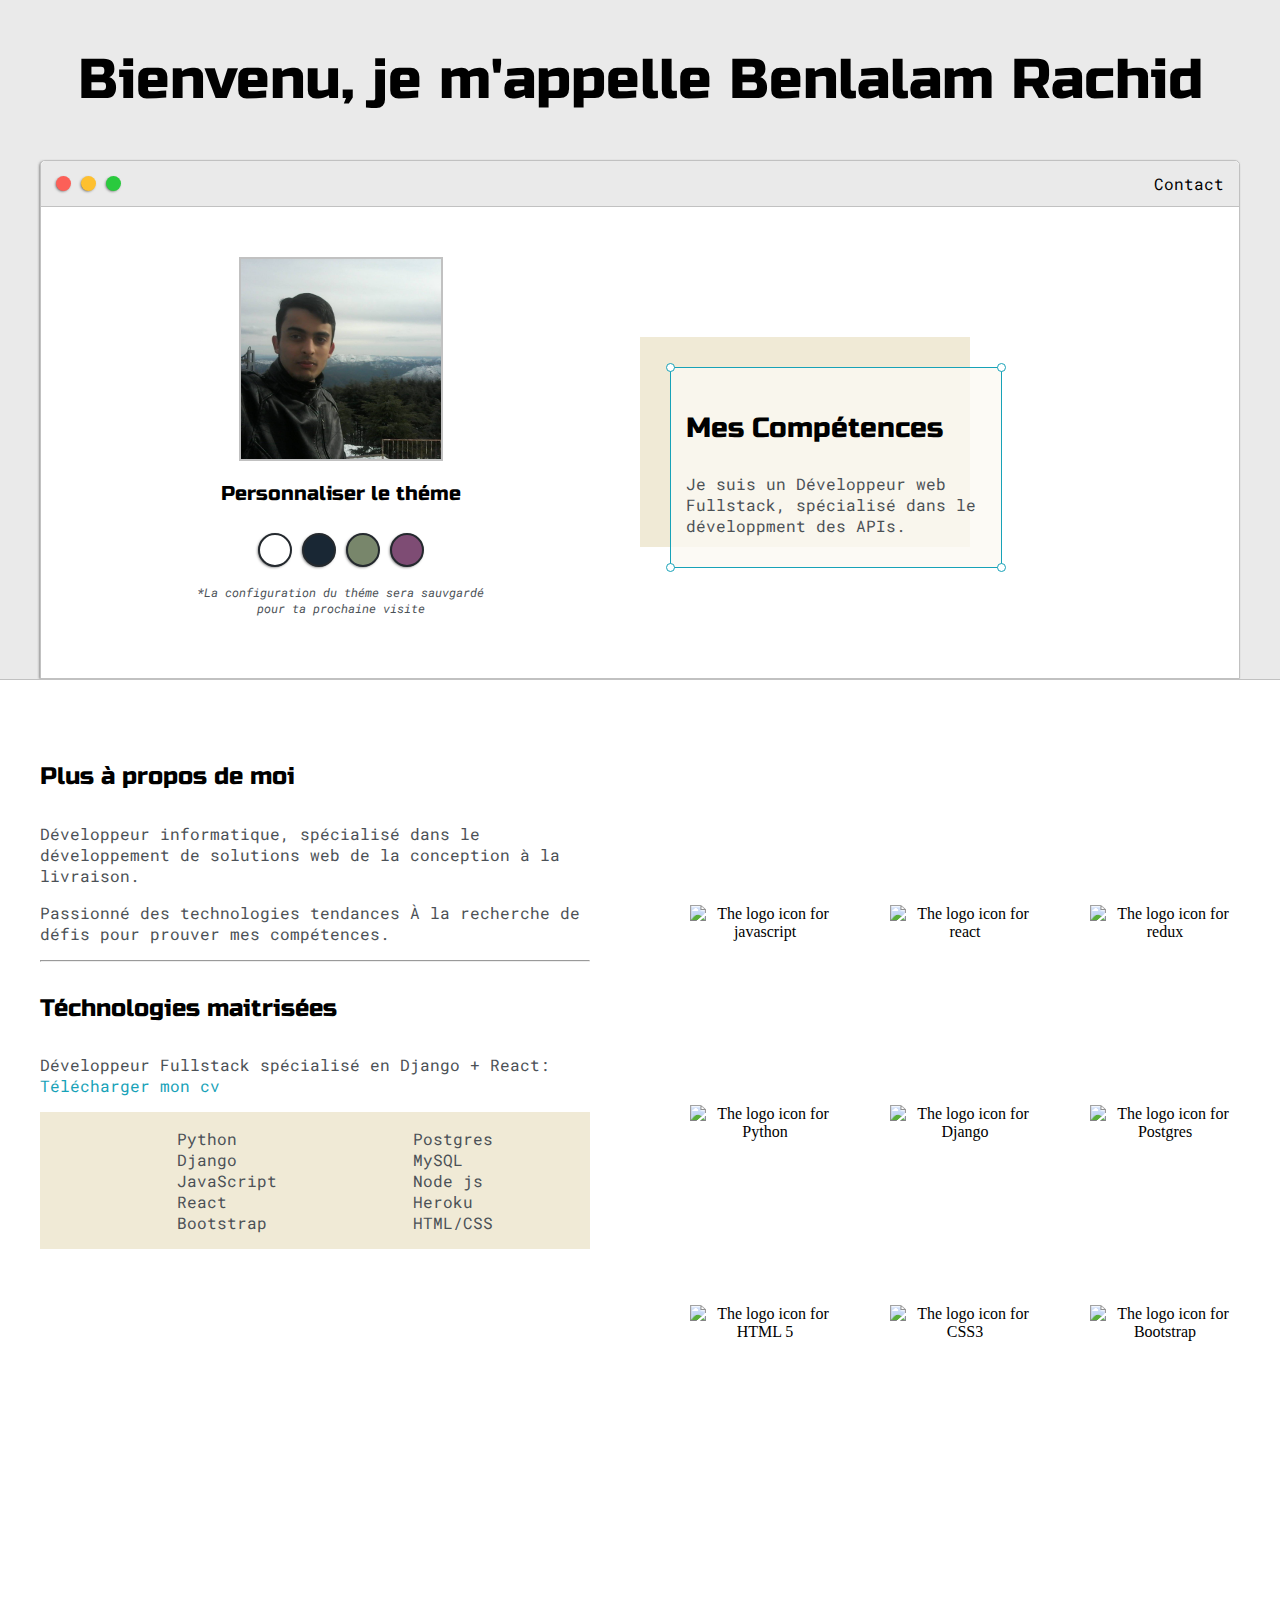
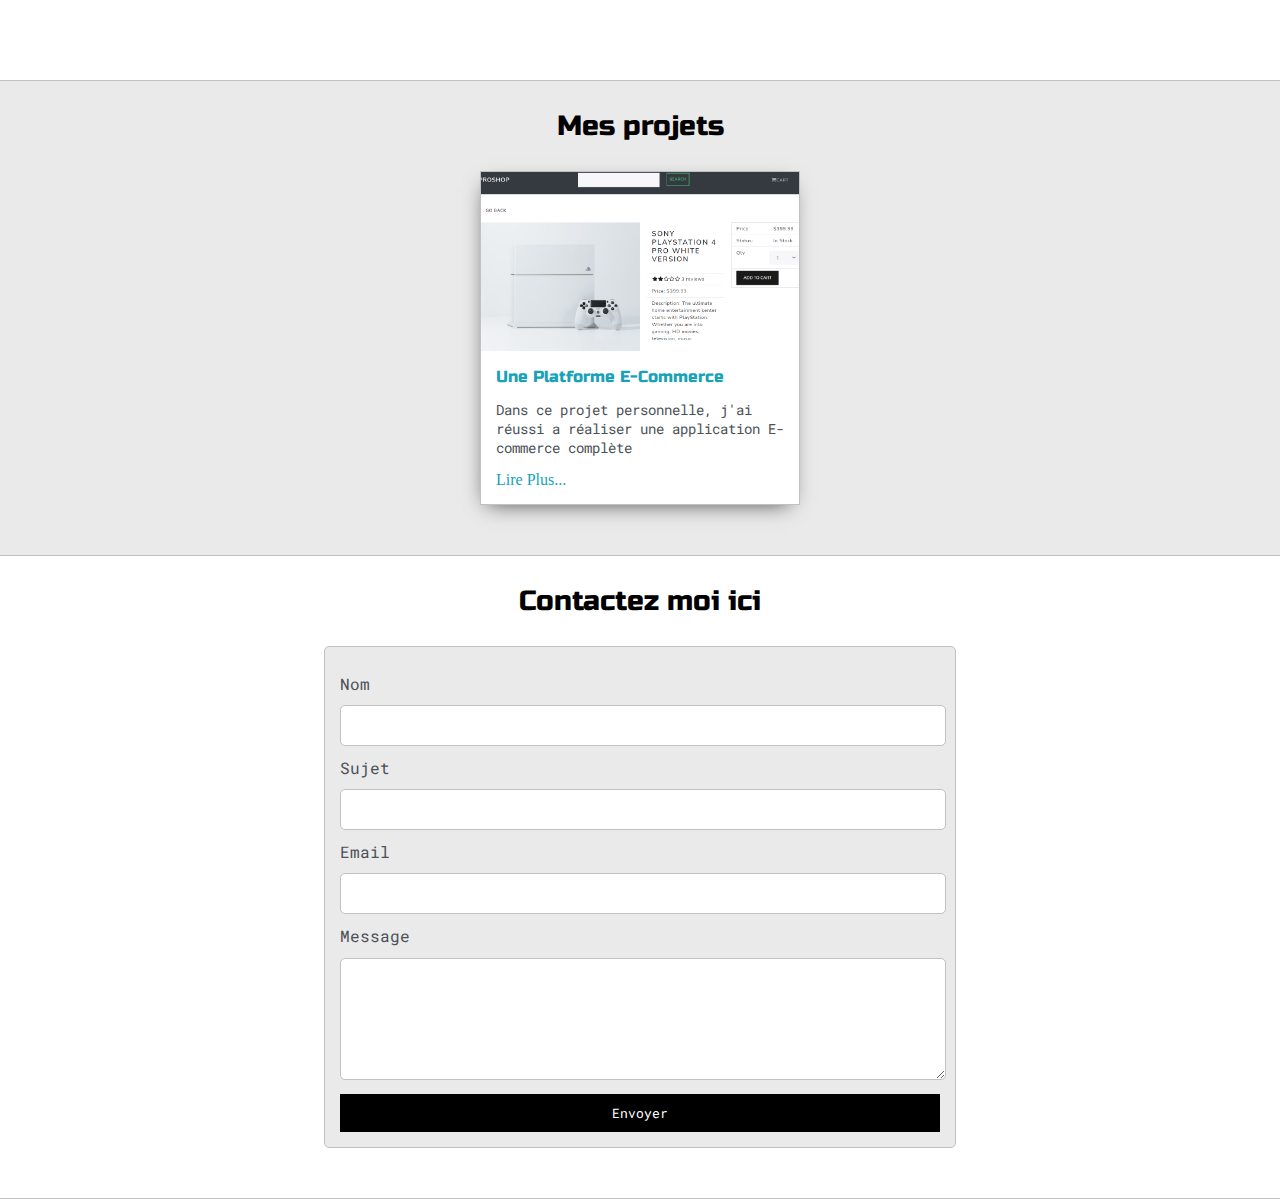
==== index.html @ d21e262c "first commit" ====
<!DOCTYPE html>
<html>
<head>
	<title>Benlalam Mohamed Rachid</title>


	<meta name="viewport" content="width=device-width, initial-scale=1, maximum-scale=1, minimum-scale=1" />

	<link href="https://fonts.googleapis.com/css2?family=Russo+One&display=swap" rel="stylesheet">

	<link href="https://fonts.googleapis.com/css2?family=Roboto+Mono:wght@500&family=Russo+One&display=swap" rel="stylesheet">

	<link rel="stylesheet" type="text/css" href="default.css">
	<link id="theme-style" rel="stylesheet" type="text/css" href="">
</head>
<body>

	<section class="s1">
		<div class="main-container">
			<div class="greeting-wrapper">
				<h1>Bienvenu, je m'appelle Benlalam Rachid</h1>
			</div>


			<div class="intro-wrapper">
				<div class="nav-wrapper">

					<!-- Link around dots-wrapper added after tutorial video -->
					<a href="index.html">
						<div class="dots-wrapper">
							<div id="dot-1" class="browser-dot"></div>
							<div id="dot-2" class="browser-dot"></div>
							<div id="dot-3" class="browser-dot"></div>
						</div>
					</a>
					

					<ul id="navigation">
						<li><a href="index.html#contact">Contact</a></li>

					</ul>
				</div>

				<div class="left-column">
					<img id="profile_pic" src="images/Rachid.jpg">
					<h5 style="text-align: center;line-height: 0;">Personnaliser le théme</h5>

					<div id="theme-options-wrapper">
						<div data-mode="light" id="light-mode" class="theme-dot"></div>
						<div data-mode="blue" id="blue-mode" class="theme-dot"></div>
						<div data-mode="green" id="green-mode" class="theme-dot"></div>
						<div data-mode="purple" id="purple-mode" class="theme-dot"></div>
					</div>

					<p id="settings-note">*La configuration du théme sera sauvgardé <br>pour ta prochaine visite</p>
				</div>

				<div class="right-column">

					<div id="preview-shadow">
						<div id="preview">
							<div id="corner-tl" class="corner"></div>
							<div id="corner-tr" class="corner"></div>
							<h3>Mes Compétences</h3>
							<p>Je suis un Développeur web Fullstack, spécialisé dans le développment des APIs.</p>
							<div id="corner-br" class="corner"></div>
							<div id="corner-bl" class="corner"></div>
						</div>
					</div>
				</div>
			</div>
		</div>
	</section>

	<section class="s2">
		<div class="main-container">

			<div class="about-wrapper">
				<div class="about-me">
					<h4>Plus à propos de moi</h4>

					<p>Développeur informatique, spécialisé dans le développement de solutions web de la conception à la livraison.</p>

					<p>Passionné des technologies tendances À la recherche de défis pour prouver mes compétences.</p>


					<hr>

					<h4>Téchnologies maitrisées</h4>

					<p>Développeur Fullstack spécialisé en Django + React: <a target="_blank" href="CV- Benlalam Mohamed Rachid.pdf">Télécharger mon cv</a></p>

					<div id="skills">
						<ul>
							<li>Python</li>
							<li>Django</li>
							<li>JavaScript</li>
							<li>React</li>
							<li>Bootstrap</li>
						</ul>

						<ul>
							<li>Postgres</li>
							<li>MySQL</li>
							<li>Node js</li>
							<li>Heroku</li>
							<li>HTML/CSS</li>
						</ul>

					</div>

				</div>

				
				<div class="skill-icons">
					<div class="skillsGrid">
						<img src="https://cdn.jsdelivr.net/gh/devicons/devicon/icons/javascript/javascript-original.svg" alt="The logo icon for javascript" title="Javascript"/>
						<img src="https://cdn.jsdelivr.net/gh/devicons/devicon/icons/react/react-original-wordmark.svg" alt="The logo icon for react" title="React"/>
						<img src="https://cdn.jsdelivr.net/gh/devicons/devicon/icons/redux/redux-original.svg" alt="The logo icon for redux" title="Redux"/>
						<img src="https://cdn.jsdelivr.net/gh/devicons/devicon/icons/python/python-original-wordmark.svg" alt="The logo icon for Python" title="Python"/>
						<img src="https://cdn.jsdelivr.net/gh/devicons/devicon/icons/django/django-plain-wordmark.svg" alt="The logo icon for Django" title="Django"/>
						<img src="https://cdn.jsdelivr.net/gh/devicons/devicon/icons/postgresql/postgresql-original-wordmark.svg" alt="The logo icon for Postgres" title="Postgres"/>
						<img src="https://cdn.jsdelivr.net/gh/devicons/devicon/icons/html5/html5-original-wordmark.svg" alt="The logo icon for HTML 5" title="HTML 5"/>
						<img src="https://cdn.jsdelivr.net/gh/devicons/devicon/icons/css3/css3-original-wordmark.svg" alt="The logo icon for CSS3" title="CSS 3"/>
						<img src="https://cdn.jsdelivr.net/gh/devicons/devicon/icons/bootstrap/bootstrap-original-wordmark.svg" alt="The logo icon for Bootstrap" title="Bootstrap"/>
					</div> 
				</div>
			</div>

		</div>
	</section>

	<section class="s1">
		<div class="main-container">
			<h3 style="text-align: center;">Mes projets</h3>

			<div class="post-wrapper">

				<div>
					<div class="post">
						<img class="thumbnail" src="images/Ecomm.PNG">
						<div class="post-preview">
							<h6 class="post-title"><a href="https://proshop-dz.herokuapp.com"> Une Platforme E-Commerce</a></h6>
							<p class="post-intro">Dans ce projet personnelle, j'ai réussi a réaliser une application E-commerce complète</p>
							<a href="post.html">Lire Plus...</a>
						</div>
					</div>
				</div>

			</div>
		</div>
	</section>

	<section class="s2">
		<div class="main-container">
			<a href=""></a>
			<h3 style="text-align: center;">Contactez moi ici</h3>

			<form id="contact-form">
				<a name="contact"></a>

				<label>Nom</label>
				<input class="input-field" type="text" name="name">

				<label>Sujet</label>
				<input class="input-field" type="text" name="subject">

				<label>Email</label>
				<input class="input-field" type="text" name="email">

				<label>Message</label>
				<textarea class="input-field" name="message"></textarea>

				<input id="submit-btn" type="submit" value="Envoyer">
			</form>
		</div>
	</section> 

	<script type="text/javascript" src="script.js"></script>
</body>
</html>
---- default.css ----
:root{
	--mainColor:#eaeaea;
	--secondaryColor:#fff;

	--borderColor:#c1c1c1;

	--mainText:black;
	--secondaryText:#4b5156;

	--themeDotBorder:#24292e;

	--previewBg:rgb(251, 249, 243, 0.8);
	--previewShadow:#f0ead6;


	--buttonColor:black;


}


html, body{
	padding: 0;
	margin: 0;
	scroll-behavior: smooth;
}

body *{
	transition: 0.3s;
}


h1, h2, h3, h4, h5, h6, strong{
	color: var(--mainText);
	font-family: 'Russo One', sans-serif;
	font-weight: 500;
}

p, li, span, label, input, textarea{
	color: var(--secondaryText);
	font-family: 'Roboto Mono', monospace;
}

a{
	text-decoration: none;
	color:#17a2b8;
}

ul{
	list-style: none;
}

h1 { font-size: 56px;}
h2 { font-size: 36px;}
h3 { font-size: 28px;}
h4 { font-size: 24px;}
h5 { font-size: 20px;}
h6 { font-size: 16px;}


.s1{
	background-color: var(--mainColor);
	border-bottom:1px solid var(--borderColor);
	overflow:auto;
}

.s2{
	background-color: var(--secondaryColor);
	border-bottom:1px solid var(--borderColor);
	overflow:auto;
}




.main-container{
	width: 1200px;
	margin: 0 auto;
}


.greeting-wrapper{
	display: grid;
	text-align: center;
	align-content: center;
	min-height: 10em;

}

.intro-wrapper{
	background-color: var(--secondaryColor);
	border:1px solid var(--borderColor);
	border-radius:5px 5px 0 0;


	-webkit-box-shadow: -1px 1px 3px -1px rgba(0,0,0,0.75);
	-moz-box-shadow: -1px 1px 3px -1px rgba(0,0,0,0.75);
	box-shadow: -1px 1px 3px -1px rgba(0,0,0,0.75);

	display: grid;
	grid-template-columns: 1fr 1fr;
	grid-template-areas: 
		'nav-wrapper nav-wrapper'
		'left-column right-column'
	;
}


.nav-wrapper{
	border-radius:5px 5px 0 0;
	grid-area:nav-wrapper;
	border-bottom: 1px solid var(--borderColor);
	display: flex;
	justify-content: space-between;
	align-items: center;
	background-color: var(--mainColor);
}

#navigation a{
	color:var(--mainText);
}


#navigation{
	margin:0;
	padding: 10px;
}

#navigation li{
	display: inline-block;
	margin-right: 5px;
	margin-left:5px;
}

.dots-wrapper{
	display: flex;
	padding: 10px;
}

#dot-1{
	background-color:  #FC6058;
}

#dot-2{
	background-color:  #FEC02F;
}

#dot-3{
	background-color:  #2ACA3E;
}

.browser-dot{
	background-color: black;
	height: 15px;
	width: 15px;
	border-radius: 50%;
	margin: 5px;

	-webkit-box-shadow: -1px 1px 3px -1px rgba(0,0,0,0.75);
	-moz-box-shadow: -1px 1px 3px -1px rgba(0,0,0,0.75);
	box-shadow: -1px 1px 3px -1px rgba(0,0,0,0.75);

}


.left-column{
	grid-area: left-column;
	padding-top:50px;
	padding-bottom: 50px;
}

#profile_pic{
	display: block;
	margin:0 auto;

	height: 200px;
	width: 200px;
	object-fit: cover;
	border:2px solid var(--borderColor);
}


#theme-options-wrapper{
	display: flex;
	justify-content: center;
}

.theme-dot{
	height: 30px;
	width: 30px;
	background-color: black;
	border-radius: 50%;

	margin: 5px;
	border:2px solid var(--themeDotBorder);

	-webkit-box-shadow: -1px 1px 3px -1px rgba(0,0,0,0.75);
	-moz-box-shadow: -1px 1px 3px -1px rgba(0,0,0,0.75);
	box-shadow: -1px 1px 3px -1px rgba(0,0,0,0.75);

	cursor: pointer;
}


.theme-dot:hover{
	border-width: 5px;
}


#light-mode{
	background-color: #fff;
}

#blue-mode{
	background-color: #192734;
}

#green-mode{
	background-color: #78866b;
}

#purple-mode{
	background-color: #7E4C74;
}

#settings-note{
	font-size: 12px;
	font-style: italic;
	text-align: center;
}

.right-column{
	grid-area: right-column;
	display: grid;
	align-content: center;

	padding-top: 50px;
	padding-bottom: 50px;
}


#preview-shadow{
	background-color: var(--previewShadow);
	max-width: 300px;
	height: 180px;
	padding-left: 30px;
	padding-top: 30px;
}

#preview{
	width: 300px;
	border:1.5px solid #17a2b8;
	background-color: var(--previewBg);
	padding:15px;
	position: relative;
}

.corner{
	width:7px;
	height: 7px;
	border-radius: 50%;
	border:1.5px solid #17a2b8;
	background-color: #fff;
	position: absolute;
}

#corner-tl{
	top:-5px;
	left: -5px
}

#corner-tr{
	top:-5px;
	right: -5px
}


#corner-br{
	bottom:-5px;
	right: -5px
}


#corner-bl{
	bottom:-5px;
	left: -5px
}

.about-wrapper{
	display: grid;
	grid-template-columns: repeat(auto-fit, minmax(320px, 1fr));
	padding-bottom: 50px;
	padding-top: 50px;
	gap:100px;
}


#skills{
	display: flex;
	justify-content: space-evenly;
	background-color: var(--previewShadow);
}

/* Small Screens max width 640px */
@media screen and (max-width: 640px) {
	.skillsGrid{
	  display: grid;
	  grid-template-columns: repeat(4, 1fr);
	  gap: 20px;
	  grid-auto-rows: auto;
	  height: auto;
	}
  .skillsGrid img {
	height: 75px;
	width: 75px;
  }
  .skill-icons{

	display: flex;
	flex-direction: column;
	margin-left: auto;
	margin-right: auto;
	text-align: center;
	justify-content: center;
	align-items: center;
  }
  }

  /* Medium Screens min width 641px change to 4 columns */
@media screen and (min-width: 641px) {
	.skillsGrid{
	  display: grid;
	  grid-template-columns: repeat(3, 1fr);
	  gap: 30px;
	  grid-auto-rows: auto;
	  height: auto;
	}
  .skillsGrid img {
	height: 100px;
	width: 100px;
  }
  .skill-icons{
	display: flex;
	flex-direction: column;
	margin-left: auto;
	margin-right: auto;
	text-align: center;
	justify-content: center;
	align-items: center;
  }
  }

  @media screen and (min-width: 1080px) {
	.skillsGrid{
	  display: grid;
	  grid-template-columns: repeat(3, 1fr);
	  gap: 50px;
	  grid-auto-rows: auto;
	  height: auto
	}
  .skillsGrid img {
	height: 150px;
	width: 150px;
  }
  .skill-icons{
	display: flex;
	flex-direction: column;
	margin-left: auto;
	margin-right: auto;
	text-align: center;
	justify-content: center;
	align-items: center;
	height: 100vh;
  }
  }


.post-wrapper{
	display: grid;
	grid-template-columns: repeat(auto-fit, 320px);
	gap:20px;
	justify-content: center;
	padding-bottom: 50px;
}

.post{
	border:1px solid var(--borderColor);
	-webkit-box-shadow: -2px 7px 21px -9px rgba(0,0,0,0.75);
	-moz-box-shadow: -2px 7px 21px -9px rgba(0,0,0,0.75);
	box-shadow: -2px 7px 21px -9px rgba(0,0,0,0.75);
}

.thumbnail{
	display: block;
	width: 100%;
	height:180px;
	object-fit: cover;
}

.post-preview{
	background-color: #fff;
	padding:15px;
}

.post-title{
	color:black;
	margin: 0;
}

.post-intro{
	color:#4b5156;
	font-size: 14px;
}


#contact-form{
	display: block;
	max-width: 600px;
	margin: 0 auto;
	border: 1px solid var(--borderColor);
	padding: 15px;
	border-radius: 5px;
	background-color: var(--mainColor);
	margin-bottom: 50px;

}

#contact-form label{
	line-height: 2.7em;
}

#contact-form textarea{
	min-height: 100px;
	font-size: 14px;
}


.input-field{
	width: 100%;
	padding-top: 10px;
	padding-bottom:10px; 
	background-color: var(--secondaryColor);
	border-radius: 5px;
	border:1px solid var(--borderColor);
	font-size: 14px;
}


#submit-btn{
	margin-top: 10px;
	width: 100%;
	padding-top: 10px;
	padding-bottom:10px; 
	color: #fff;
	background-color: var(--buttonColor);
	border:none;
}


@media screen and (max-width: 1200px){
	.main-container{
		width: 95%;
	}
}

@media screen and (max-width: 800px){
	.intro-wrapper{
		grid-template-columns: 1fr;
		grid-template-areas: 
			'nav-wrapper'
			'left-column'
			'right-column'
		;
	}

	.right-column{
		justify-content: center;
	}

}

@media screen and (max-width: 400px){
	#preview-shadow{
		max-width: 280px;
		height: 180px;
		padding-left: 10px;
		padding-top: 10px;
	}

	#preview{
		width: 280px;

	}

}
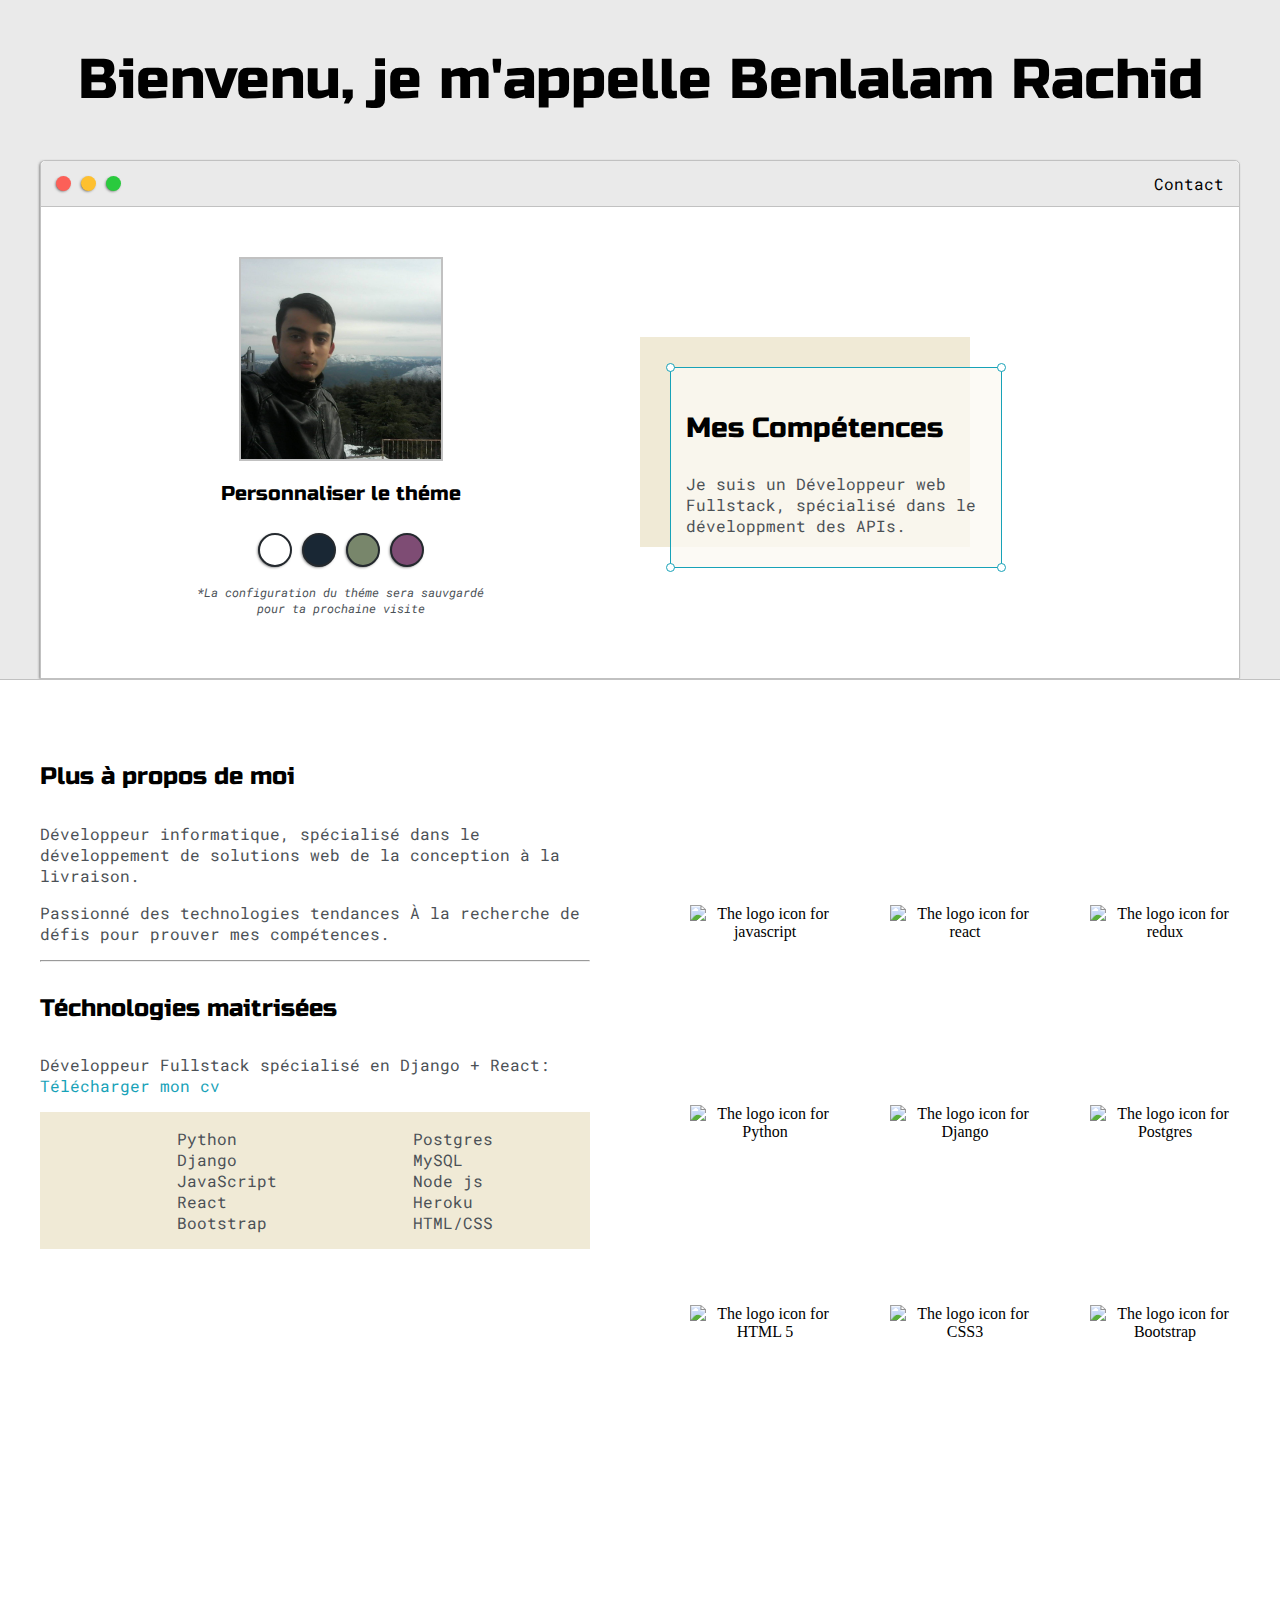
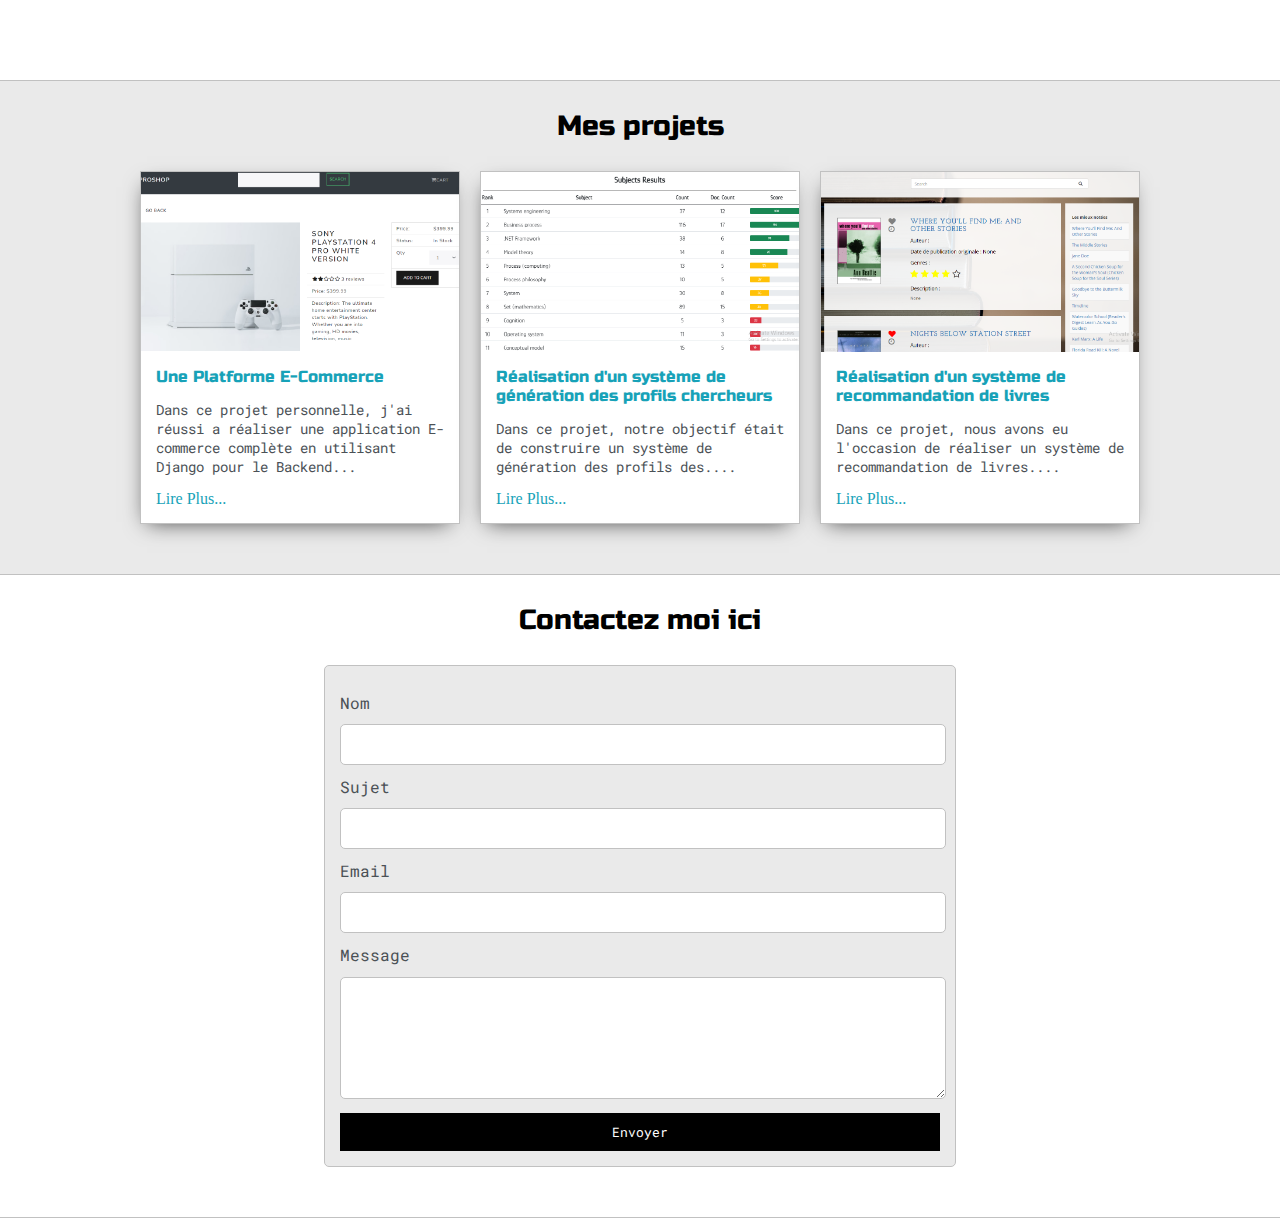
==== commit 9e27c553: "first commit" ====
--- a/index.html
+++ b/index.html
@@ -135,18 +135,38 @@
 			<h3 style="text-align: center;">Mes projets</h3>
 
 			<div class="post-wrapper">
-
 				<div>
 					<div class="post">
 						<img class="thumbnail" src="images/Ecomm.PNG">
 						<div class="post-preview">
-							<h6 class="post-title"><a href="https://proshop-dz.herokuapp.com"> Une Platforme E-Commerce</a></h6>
-							<p class="post-intro">Dans ce projet personnelle, j'ai réussi a réaliser une application E-commerce complète</p>
-							<a href="post.html">Lire Plus...</a>
-						</div>
-					</div>
-				</div>
-
+							<h6 class="post-title"><a href="https://proshop-dz.netlify.app">Une Platforme E-Commerce</a></h6>
+							<p class="post-intro">Dans ce projet personnelle, j'ai réussi a réaliser une application E-commerce complète en utilisant Django pour le Backend...</p>
+							<a href="projects/ecommerce.html">Lire Plus...</a>
+						</div>
+					</div>
+				</div>
+                
+				<div>
+					<div class="post">
+						<img class="thumbnail" src="images/Master/Profil.PNG">
+						<div class="post-preview">
+							<h6 class="post-title"><a href="https://researcher-profiling-system.onrender.com"> Réalisation d'un système de génération des profils chercheurs</a></h6>
+							<p class="post-intro">Dans ce projet, notre objectif était de construire un système de génération des profils des....</p>
+							<a href="projects/researcher-profiling.html">Lire Plus...</a>
+						</div>
+					</div>
+				</div>
+
+				<div>
+					<div class="post">
+						<img class="thumbnail" src="images/Lisence/books.PNG">
+						<div class="post-preview">
+							<h6 class="post-title"><a>Réalisation d'un système de recommandation de livres</a></h6>
+							<p class="post-intro">Dans ce projet, nous avons eu l'occasion de réaliser un système de recommandation de livres....</p>
+							<a href="projects/book-recommender.html">Lire Plus...</a>
+						</div>
+					</div>
+				</div>
 			</div>
 		</div>
 	</section>
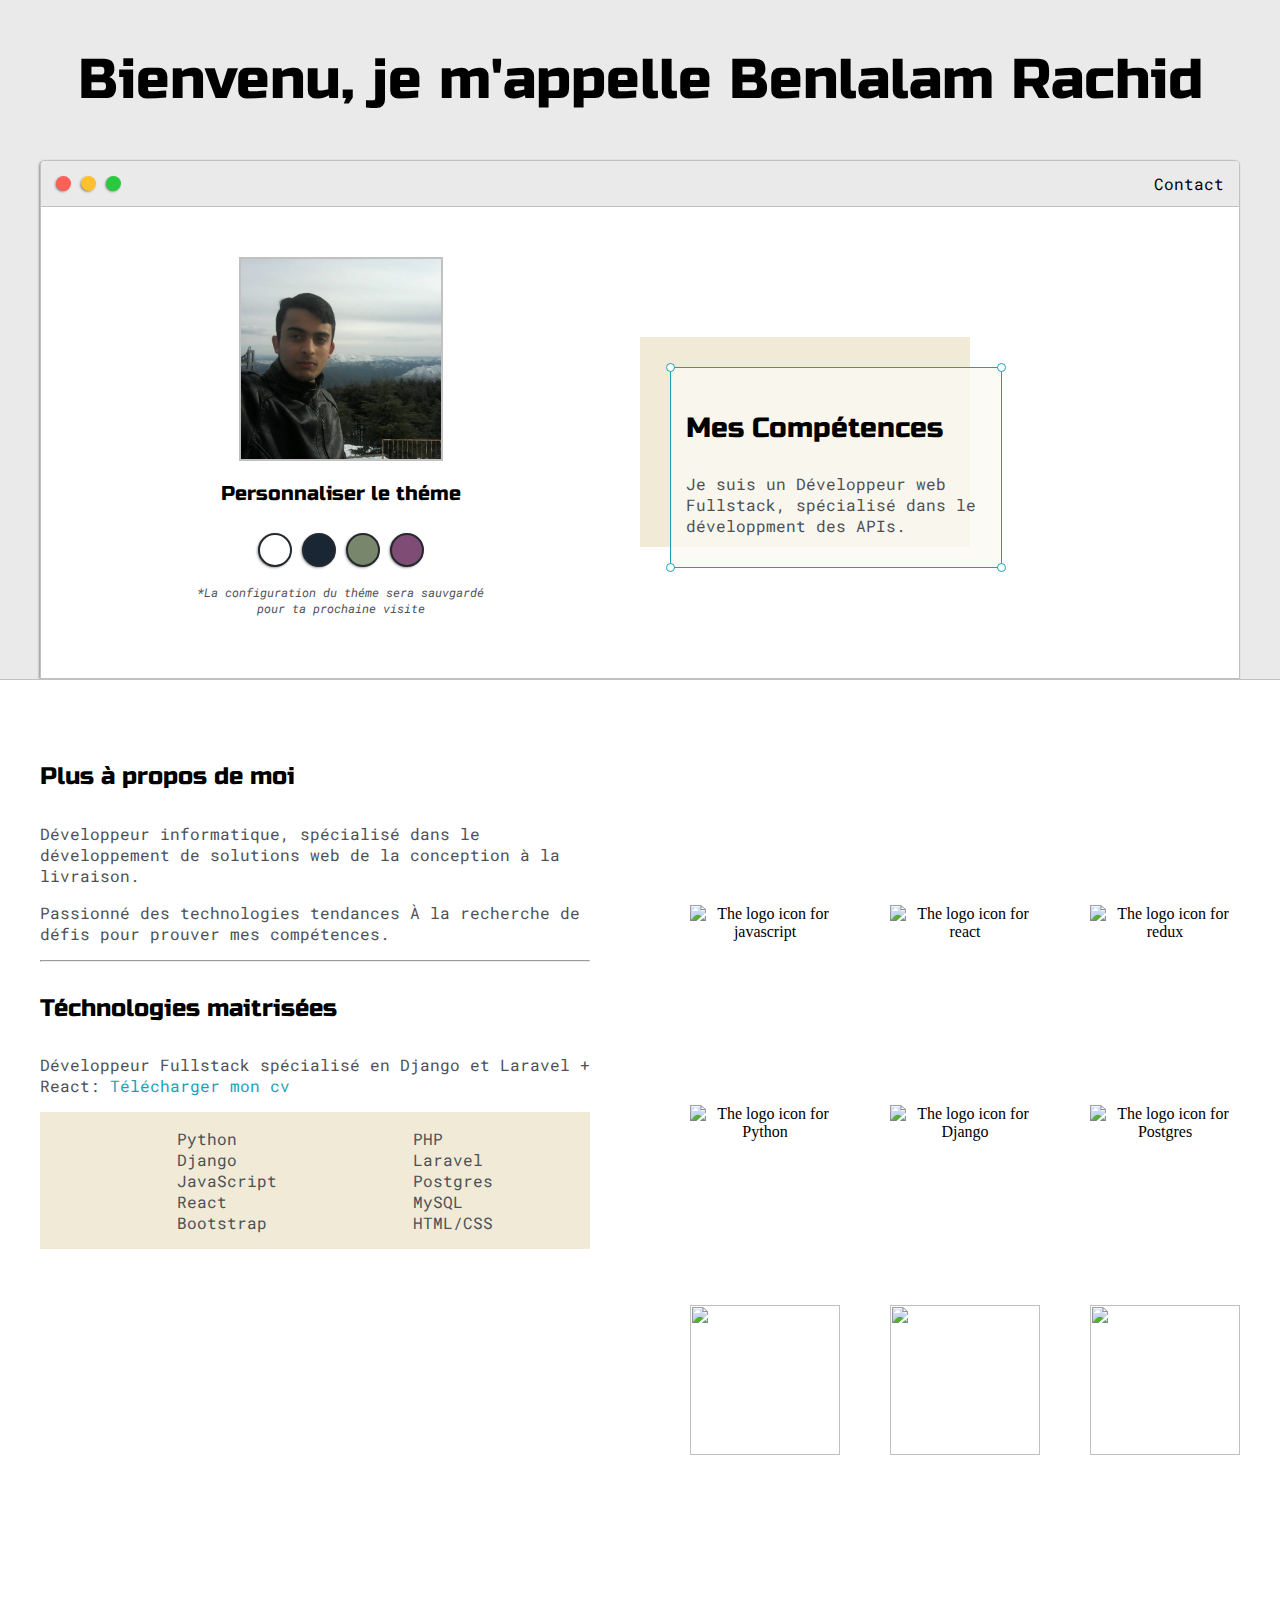
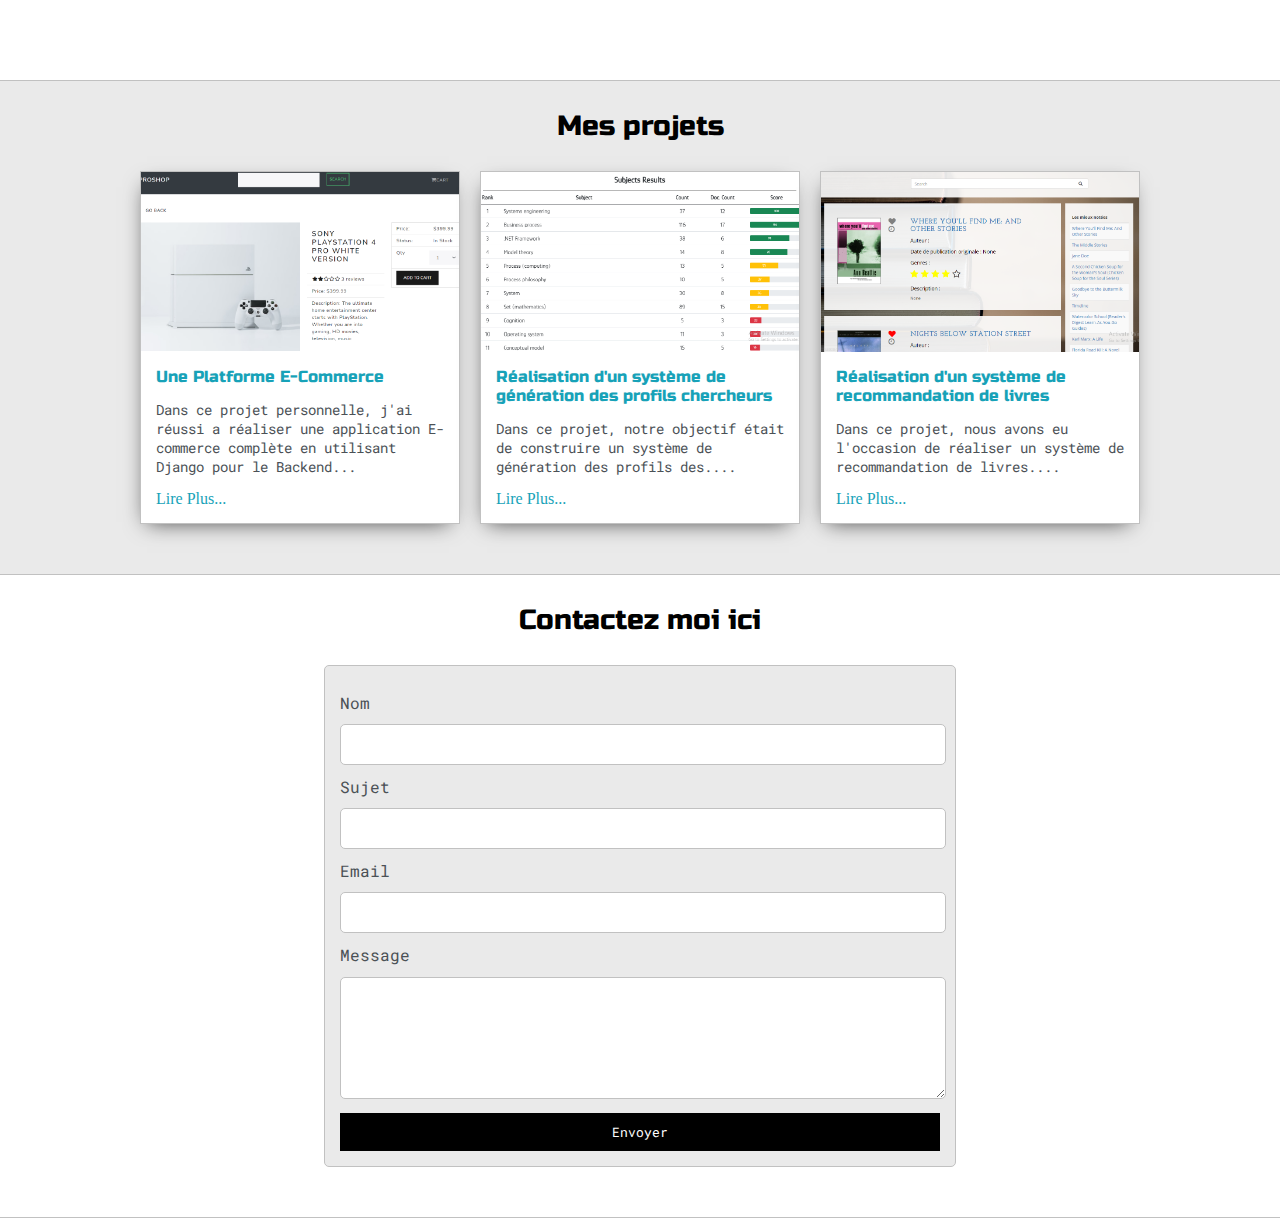
==== commit 97d25c05: "add php" ====
--- a/index.html
+++ b/index.html
@@ -88,7 +88,7 @@
 
 					<h4>Téchnologies maitrisées</h4>
 
-					<p>Développeur Fullstack spécialisé en Django + React: <a target="_blank" href="CV- Benlalam Mohamed Rachid.pdf">Télécharger mon cv</a></p>
+					<p>Développeur Fullstack spécialisé en Django et Laravel + React: <a target="_blank" href="CV- Benlalam Mohamed Rachid.pdf">Télécharger mon cv</a></p>
 
 					<div id="skills">
 						<ul>
@@ -100,10 +100,10 @@
 						</ul>
 
 						<ul>
+							<li>PHP</li>
+							<li>Laravel</li>
 							<li>Postgres</li>
 							<li>MySQL</li>
-							<li>Node js</li>
-							<li>Heroku</li>
 							<li>HTML/CSS</li>
 						</ul>
 
@@ -120,9 +120,10 @@
 						<img src="https://cdn.jsdelivr.net/gh/devicons/devicon/icons/python/python-original-wordmark.svg" alt="The logo icon for Python" title="Python"/>
 						<img src="https://cdn.jsdelivr.net/gh/devicons/devicon/icons/django/django-plain-wordmark.svg" alt="The logo icon for Django" title="Django"/>
 						<img src="https://cdn.jsdelivr.net/gh/devicons/devicon/icons/postgresql/postgresql-original-wordmark.svg" alt="The logo icon for Postgres" title="Postgres"/>
-						<img src="https://cdn.jsdelivr.net/gh/devicons/devicon/icons/html5/html5-original-wordmark.svg" alt="The logo icon for HTML 5" title="HTML 5"/>
-						<img src="https://cdn.jsdelivr.net/gh/devicons/devicon/icons/css3/css3-original-wordmark.svg" alt="The logo icon for CSS3" title="CSS 3"/>
-						<img src="https://cdn.jsdelivr.net/gh/devicons/devicon/icons/bootstrap/bootstrap-original-wordmark.svg" alt="The logo icon for Bootstrap" title="Bootstrap"/>
+						<img src="https://cdn.jsdelivr.net/gh/devicons/devicon/icons/php/php-original.svg" />
+						<img src="https://cdn.jsdelivr.net/gh/devicons/devicon/icons/mysql/mysql-original.svg" />
+						<img src="https://cdn.jsdelivr.net/gh/devicons/devicon/icons/laravel/laravel-plain-wordmark.svg" />
+          
 					</div> 
 				</div>
 			</div>
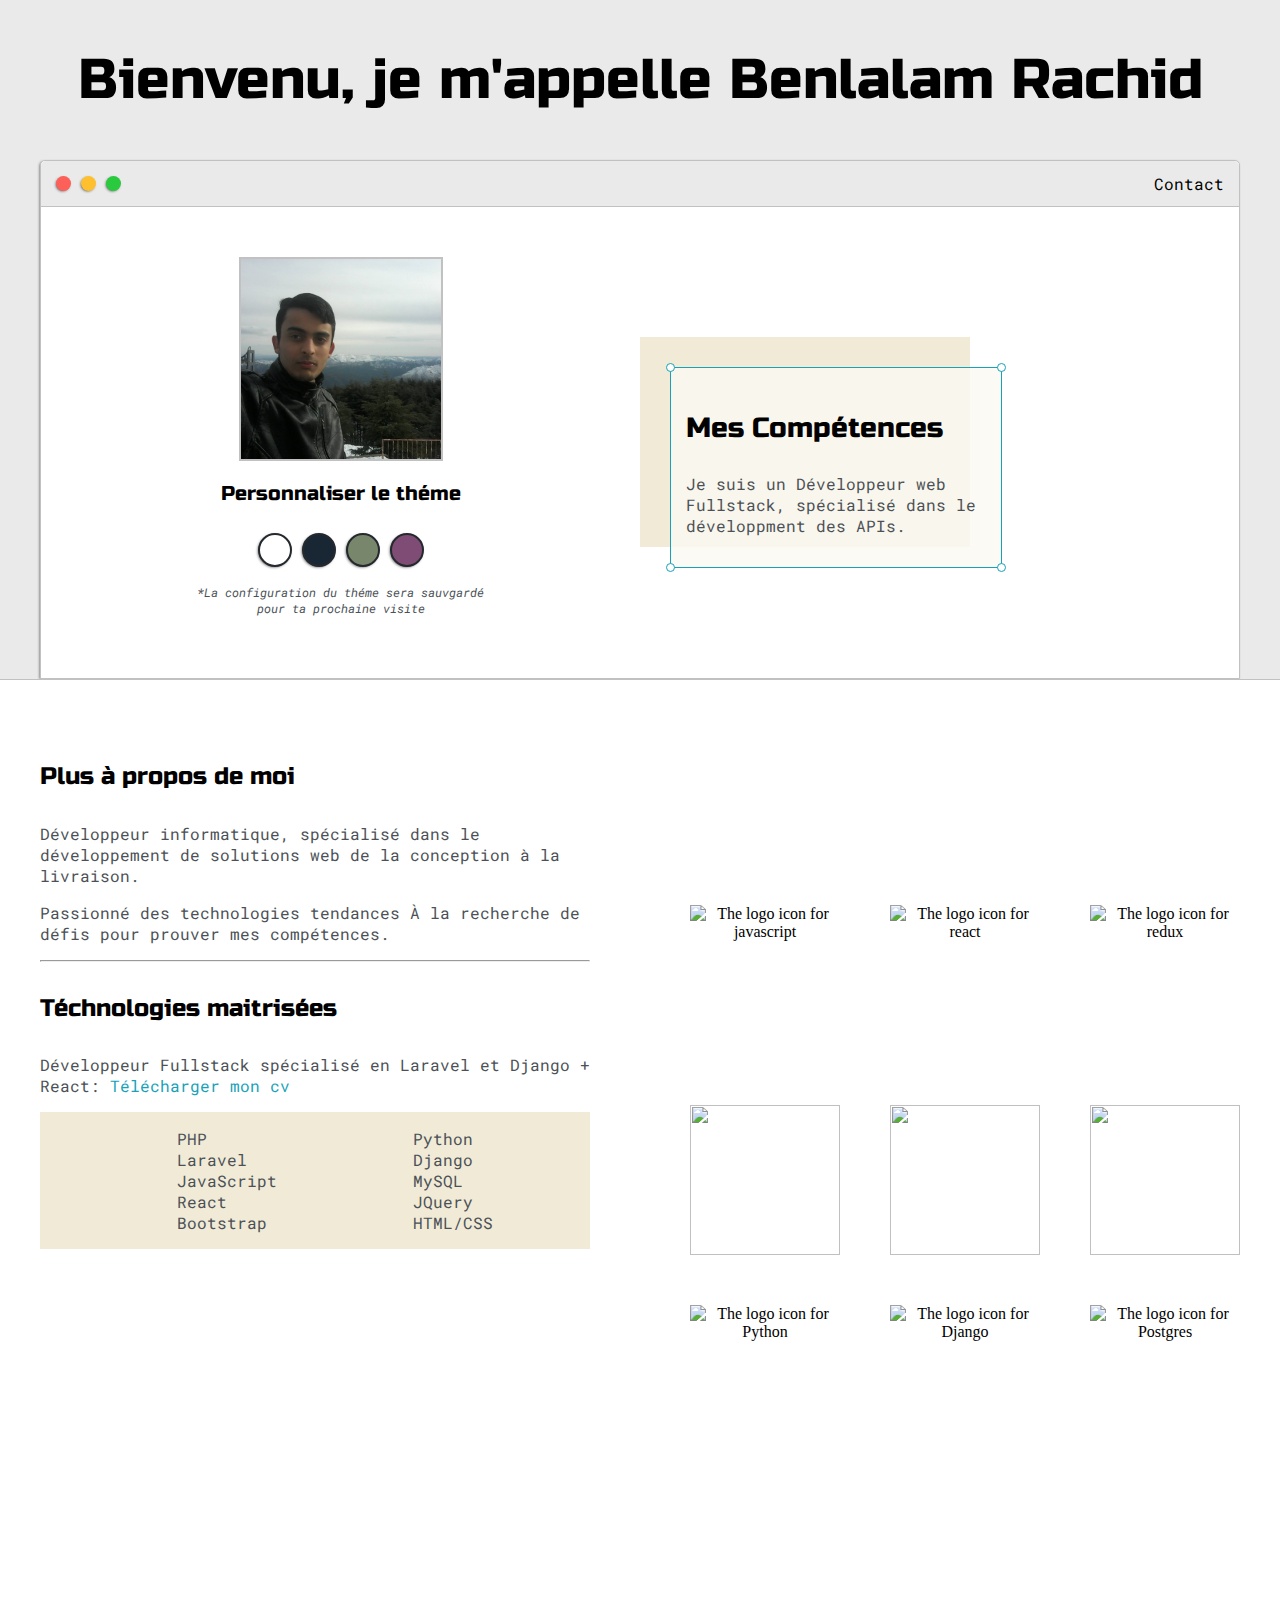
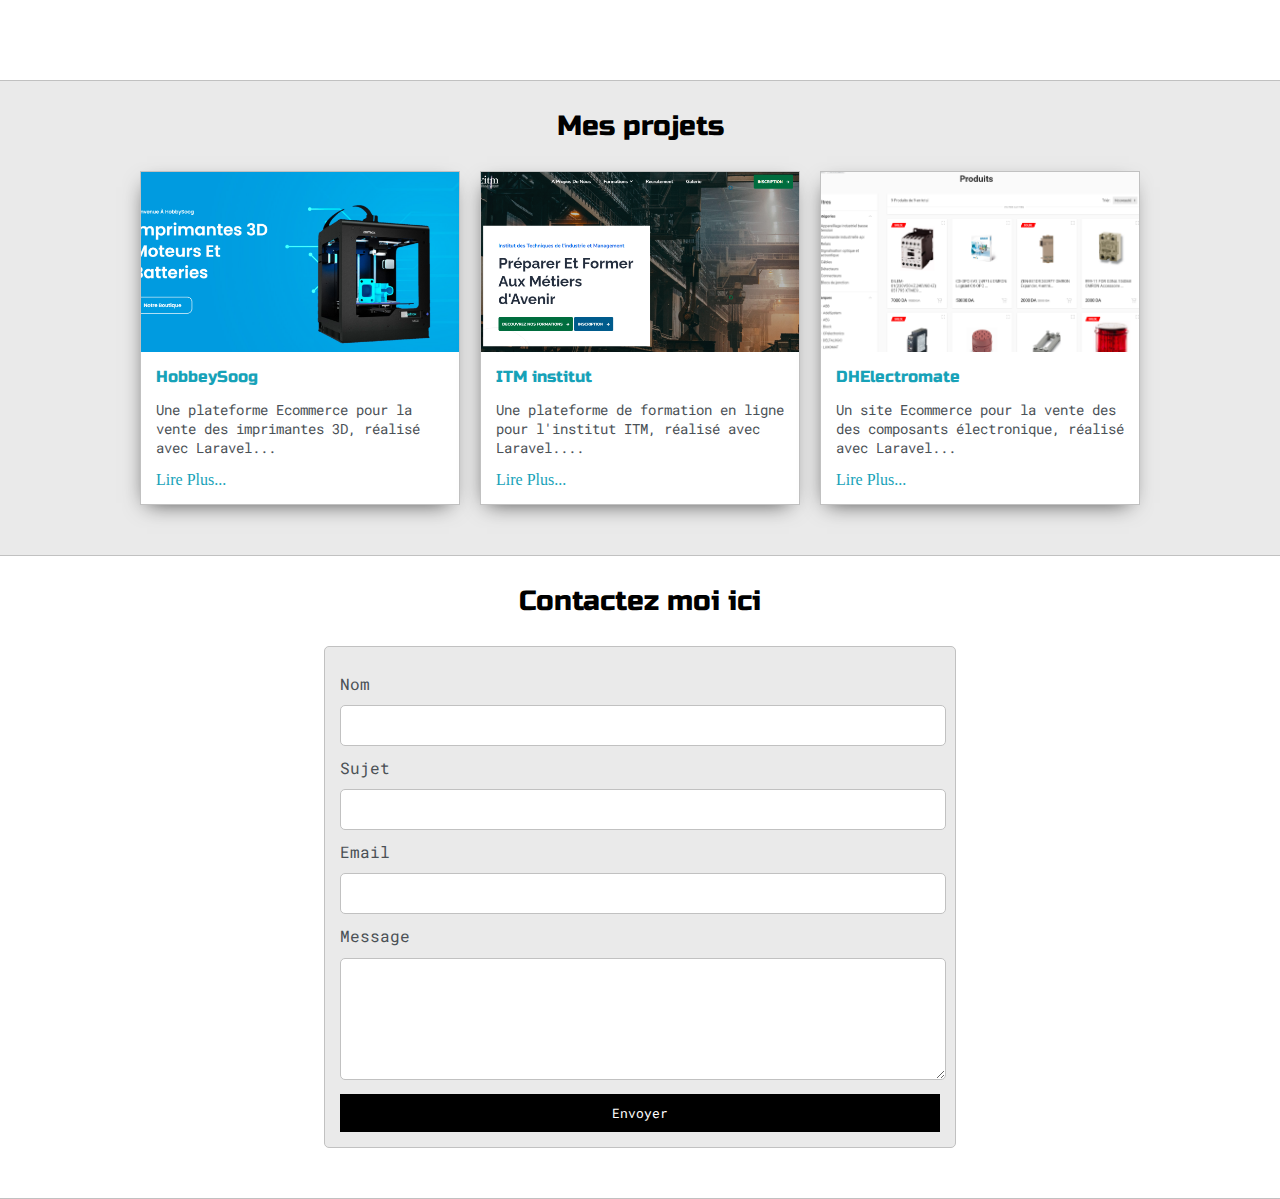
==== commit 98db4db7: "update-cv" ====
--- a/index.html
+++ b/index.html
@@ -88,22 +88,22 @@
 
 					<h4>Téchnologies maitrisées</h4>
 
-					<p>Développeur Fullstack spécialisé en Django et Laravel + React: <a target="_blank" href="CV- Benlalam Mohamed Rachid.pdf">Télécharger mon cv</a></p>
+					<p>Développeur Fullstack spécialisé en Laravel et Django + React: <a target="_blank" href="CV- Benlalam Mohamed Rachid.pdf">Télécharger mon cv</a></p>
 
 					<div id="skills">
 						<ul>
-							<li>Python</li>
-							<li>Django</li>
+							<li>PHP</li>
+							<li>Laravel</li>
 							<li>JavaScript</li>
 							<li>React</li>
 							<li>Bootstrap</li>
 						</ul>
 
 						<ul>
-							<li>PHP</li>
-							<li>Laravel</li>
-							<li>Postgres</li>
+							<li>Python</li>
+							<li>Django</li>
 							<li>MySQL</li>
+							<li>JQuery</li>
 							<li>HTML/CSS</li>
 						</ul>
 
@@ -117,12 +117,12 @@
 						<img src="https://cdn.jsdelivr.net/gh/devicons/devicon/icons/javascript/javascript-original.svg" alt="The logo icon for javascript" title="Javascript"/>
 						<img src="https://cdn.jsdelivr.net/gh/devicons/devicon/icons/react/react-original-wordmark.svg" alt="The logo icon for react" title="React"/>
 						<img src="https://cdn.jsdelivr.net/gh/devicons/devicon/icons/redux/redux-original.svg" alt="The logo icon for redux" title="Redux"/>
+						<img src="https://cdn.jsdelivr.net/gh/devicons/devicon/icons/php/php-original.svg" />
+						<img src="https://cdn.jsdelivr.net/gh/devicons/devicon/icons/laravel/laravel-plain-wordmark.svg" />
+						<img src="https://cdn.jsdelivr.net/gh/devicons/devicon/icons/mysql/mysql-original.svg" />
 						<img src="https://cdn.jsdelivr.net/gh/devicons/devicon/icons/python/python-original-wordmark.svg" alt="The logo icon for Python" title="Python"/>
 						<img src="https://cdn.jsdelivr.net/gh/devicons/devicon/icons/django/django-plain-wordmark.svg" alt="The logo icon for Django" title="Django"/>
 						<img src="https://cdn.jsdelivr.net/gh/devicons/devicon/icons/postgresql/postgresql-original-wordmark.svg" alt="The logo icon for Postgres" title="Postgres"/>
-						<img src="https://cdn.jsdelivr.net/gh/devicons/devicon/icons/php/php-original.svg" />
-						<img src="https://cdn.jsdelivr.net/gh/devicons/devicon/icons/mysql/mysql-original.svg" />
-						<img src="https://cdn.jsdelivr.net/gh/devicons/devicon/icons/laravel/laravel-plain-wordmark.svg" />
           
 					</div> 
 				</div>
@@ -138,33 +138,33 @@
 			<div class="post-wrapper">
 				<div>
 					<div class="post">
-						<img class="thumbnail" src="images/Ecomm.PNG">
+						<img class="thumbnail" src="images/HobbySoog/main.PNG">
 						<div class="post-preview">
-							<h6 class="post-title"><a href="https://proshop-dz.netlify.app">Une Platforme E-Commerce</a></h6>
-							<p class="post-intro">Dans ce projet personnelle, j'ai réussi a réaliser une application E-commerce complète en utilisant Django pour le Backend...</p>
-							<a href="projects/ecommerce.html">Lire Plus...</a>
+							<h6 class="post-title"><a href="https://hobbysoog.com">HobbeySoog</a></h6>
+							<p class="post-intro">Une plateforme Ecommerce pour la vente des imprimantes 3D, réalisé avec Laravel...</p>
+							<a href="#">Lire Plus...</a>
 						</div>
 					</div>
 				</div>
                 
 				<div>
 					<div class="post">
-						<img class="thumbnail" src="images/Master/Profil.PNG">
+						<img class="thumbnail" src="images/Itm/main.PNG">
 						<div class="post-preview">
-							<h6 class="post-title"><a href="https://researcher-profiling-system.onrender.com"> Réalisation d'un système de génération des profils chercheurs</a></h6>
-							<p class="post-intro">Dans ce projet, notre objectif était de construire un système de génération des profils des....</p>
-							<a href="projects/researcher-profiling.html">Lire Plus...</a>
+							<h6 class="post-title"><a href="http://new.institut-itm.com"> ITM institut</a></h6>
+							<p class="post-intro">Une plateforme de formation en ligne pour l'institut ITM, réalisé avec Laravel....</p>
+							<a href="#">Lire Plus...</a>
 						</div>
 					</div>
 				</div>
 
 				<div>
 					<div class="post">
-						<img class="thumbnail" src="images/Lisence/books.PNG">
+						<img class="thumbnail" src="images/Dhelectromate/main.PNG">
 						<div class="post-preview">
-							<h6 class="post-title"><a>Réalisation d'un système de recommandation de livres</a></h6>
-							<p class="post-intro">Dans ce projet, nous avons eu l'occasion de réaliser un système de recommandation de livres....</p>
-							<a href="projects/book-recommender.html">Lire Plus...</a>
+							<h6 class="post-title"><a href="https://dhelectromate.com">DHElectromate</a></h6>
+							<p class="post-intro">Un site Ecommerce pour la vente des des composants électronique, réalisé avec Laravel...</p>
+							<a href="#">Lire Plus...</a>
 						</div>
 					</div>
 				</div>
@@ -181,16 +181,16 @@
 				<a name="contact"></a>
 
 				<label>Nom</label>
-				<input class="input-field" type="text" name="name">
+				<input class="input-field" type="text" name="name" required>
 
 				<label>Sujet</label>
-				<input class="input-field" type="text" name="subject">
+				<input class="input-field" type="text" name="subject" required>
 
 				<label>Email</label>
-				<input class="input-field" type="text" name="email">
+				<input class="input-field" type="text" name="email" required>
 
 				<label>Message</label>
-				<textarea class="input-field" name="message"></textarea>
+				<textarea class="input-field" name="message" required></textarea>
 
 				<input id="submit-btn" type="submit" value="Envoyer">
 			</form>
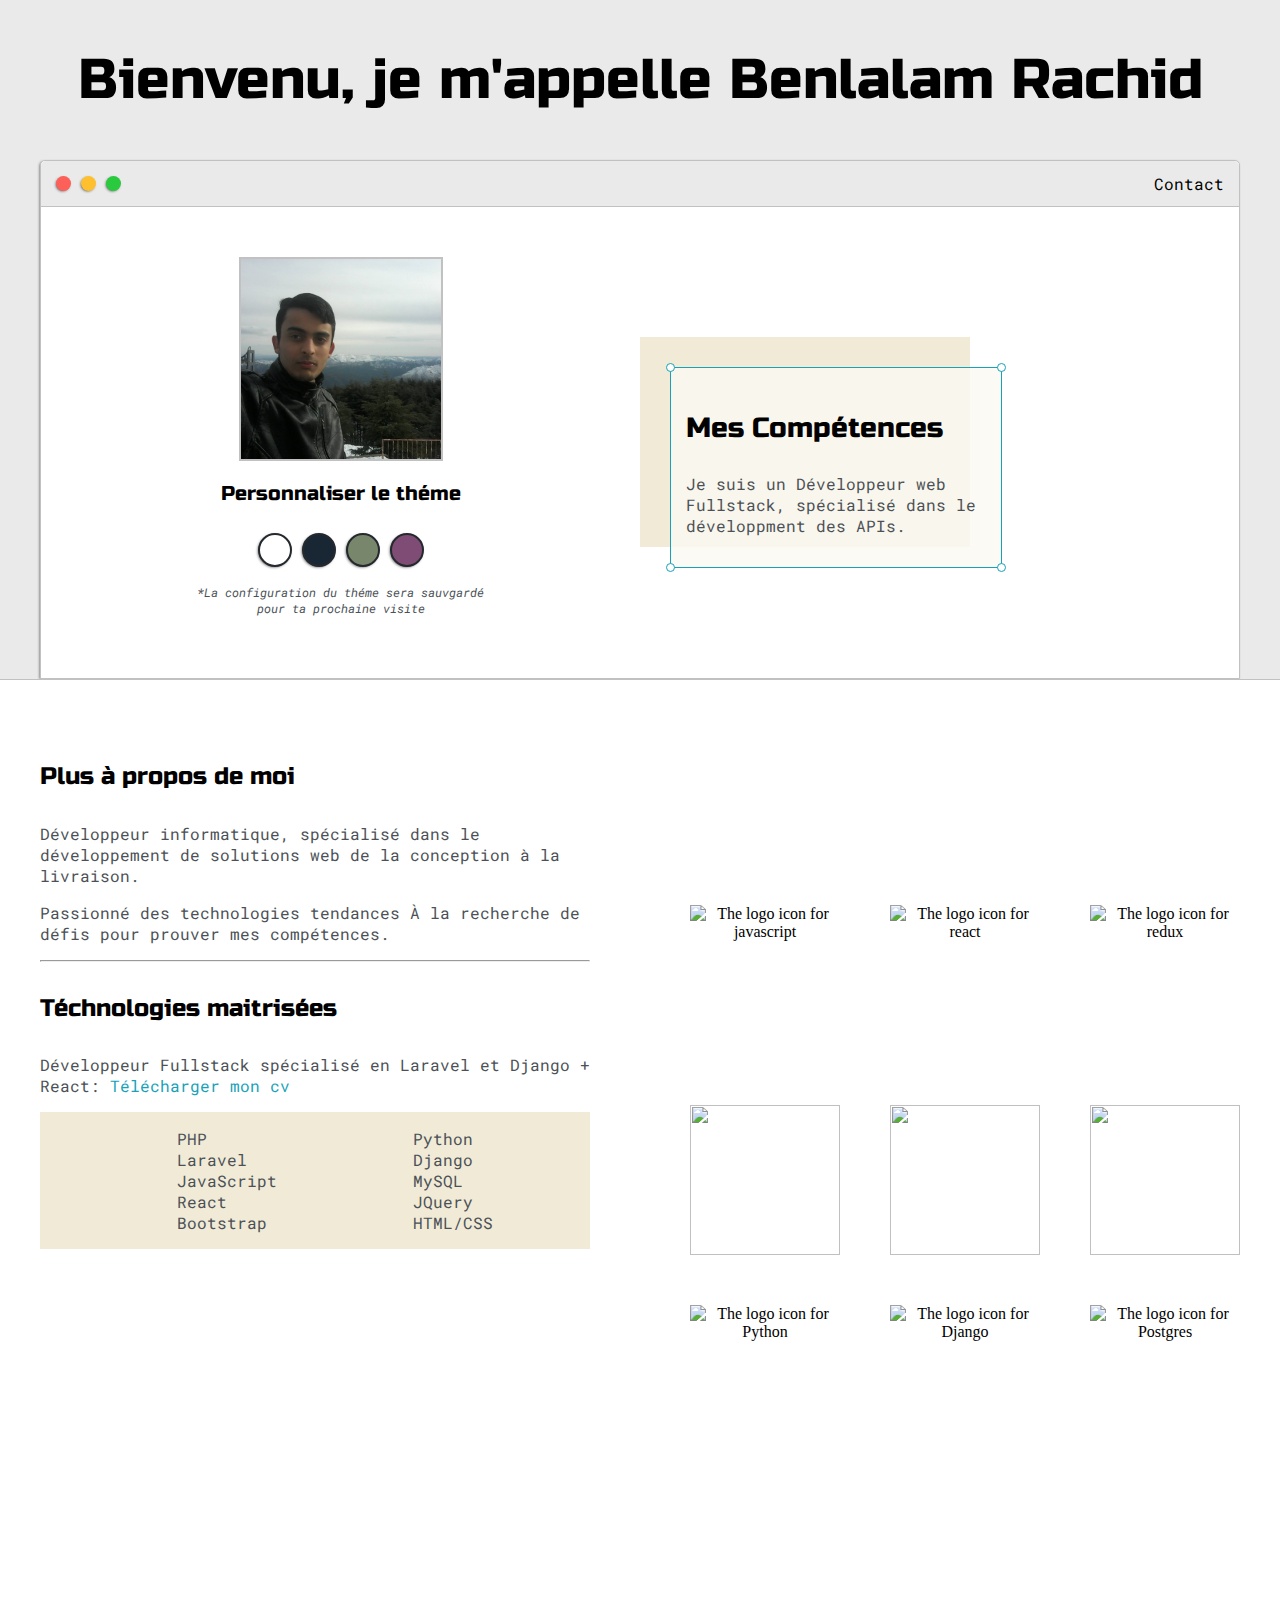
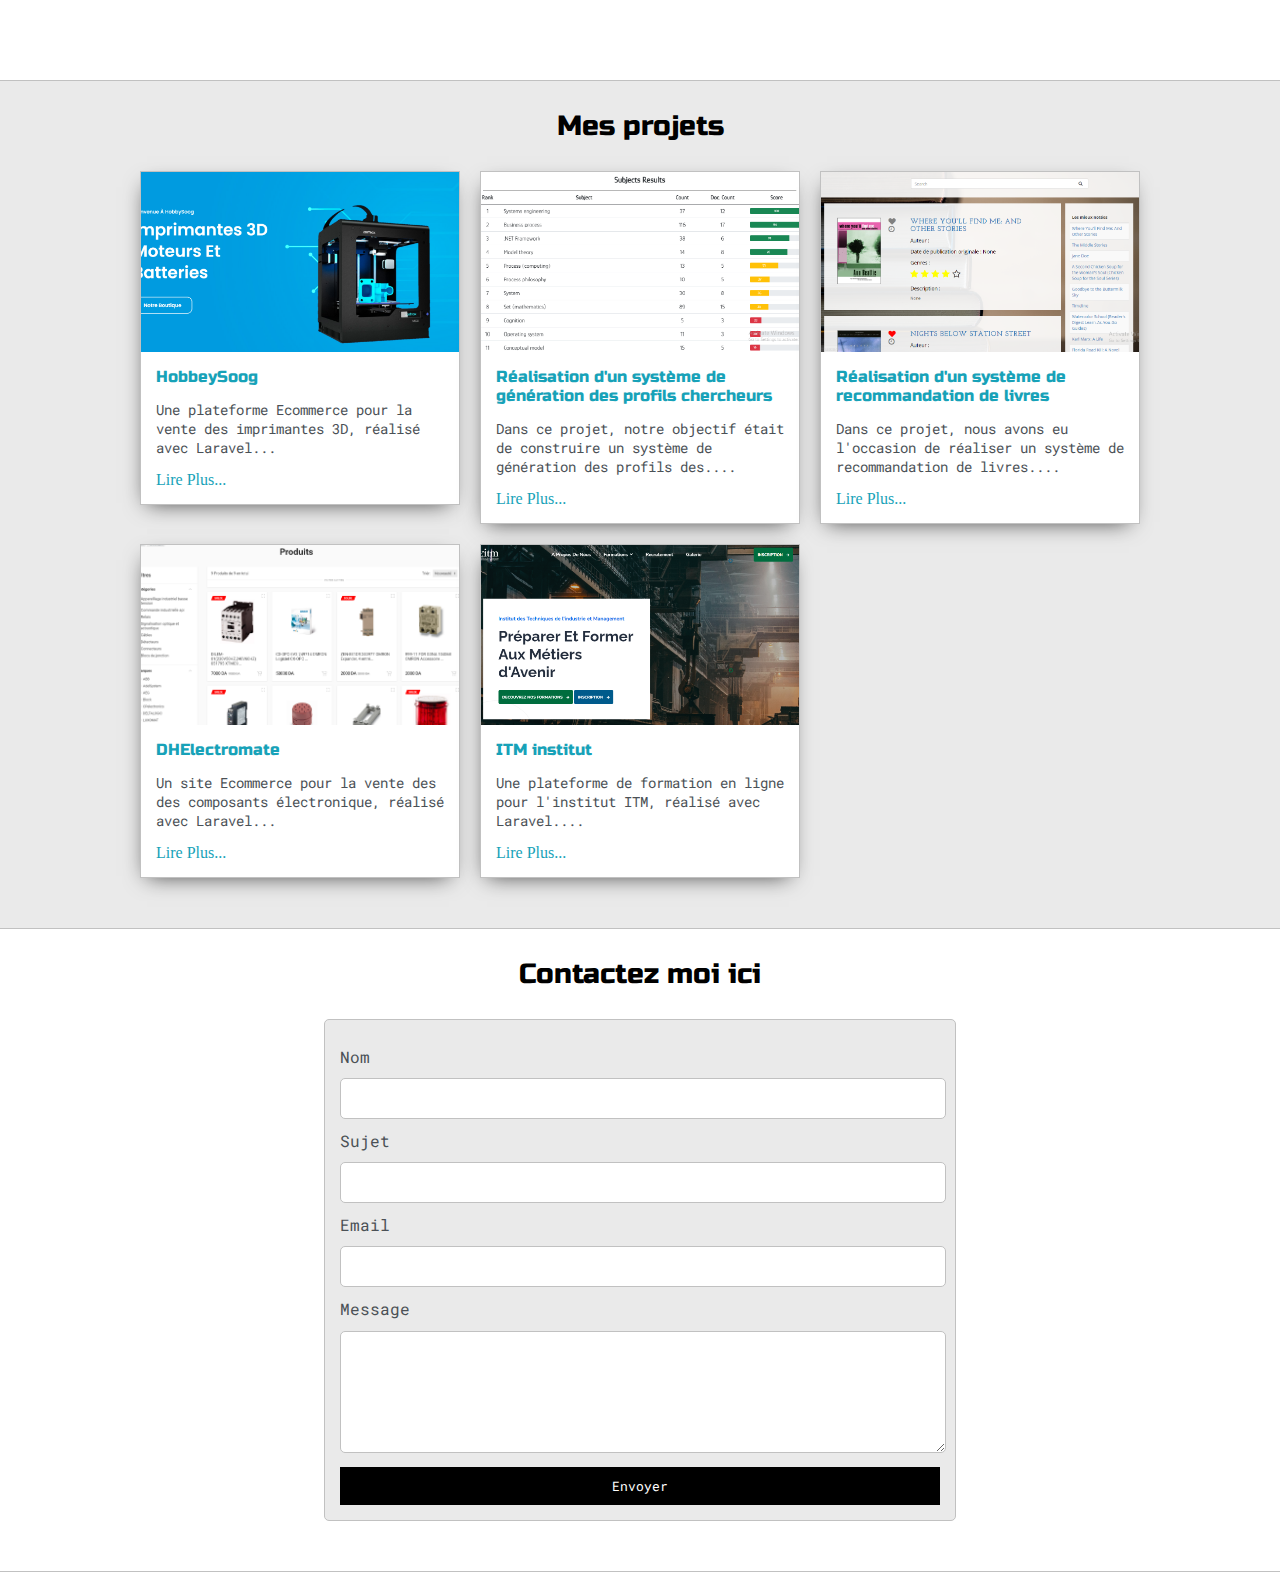
==== commit f7d1c647: "adding projects" ====
--- a/index.html
+++ b/index.html
@@ -146,7 +146,40 @@
 						</div>
 					</div>
 				</div>
-                
+
+				<div>
+					<div class="post">
+						<img class="thumbnail" src="images/Master/Profil.PNG">
+						<div class="post-preview">
+							<h6 class="post-title"><a href="https://researcher-profiling-system.onrender.com"> Réalisation d'un système de génération des profils chercheurs</a></h6>
+							<p class="post-intro">Dans ce projet, notre objectif était de construire un système de génération des profils des....</p>
+							<a href="projects/researcher-profiling.html">Lire Plus...</a>
+						</div>
+					</div>
+				</div>
+
+				<div>
+					<div class="post">
+						<img class="thumbnail" src="images/Lisence/books.PNG">
+						<div class="post-preview">
+							<h6 class="post-title"><a>Réalisation d'un système de recommandation de livres</a></h6>
+							<p class="post-intro">Dans ce projet, nous avons eu l'occasion de réaliser un système de recommandation de livres....</p>
+							<a href="projects/book-recommender.html">Lire Plus...</a>
+						</div>
+					</div>
+				</div>
+				
+				<div>
+					<div class="post">
+						<img class="thumbnail" src="images/Dhelectromate/main.PNG">
+						<div class="post-preview">
+							<h6 class="post-title"><a href="https://dhelectromate.com">DHElectromate</a></h6>
+							<p class="post-intro">Un site Ecommerce pour la vente des des composants électronique, réalisé avec Laravel...</p>
+							<a href="#">Lire Plus...</a>
+						</div>
+					</div>
+				</div>
+
 				<div>
 					<div class="post">
 						<img class="thumbnail" src="images/Itm/main.PNG">
@@ -157,17 +190,6 @@
 						</div>
 					</div>
 				</div>
-
-				<div>
-					<div class="post">
-						<img class="thumbnail" src="images/Dhelectromate/main.PNG">
-						<div class="post-preview">
-							<h6 class="post-title"><a href="https://dhelectromate.com">DHElectromate</a></h6>
-							<p class="post-intro">Un site Ecommerce pour la vente des des composants électronique, réalisé avec Laravel...</p>
-							<a href="#">Lire Plus...</a>
-						</div>
-					</div>
-				</div>
 			</div>
 		</div>
 	</section>
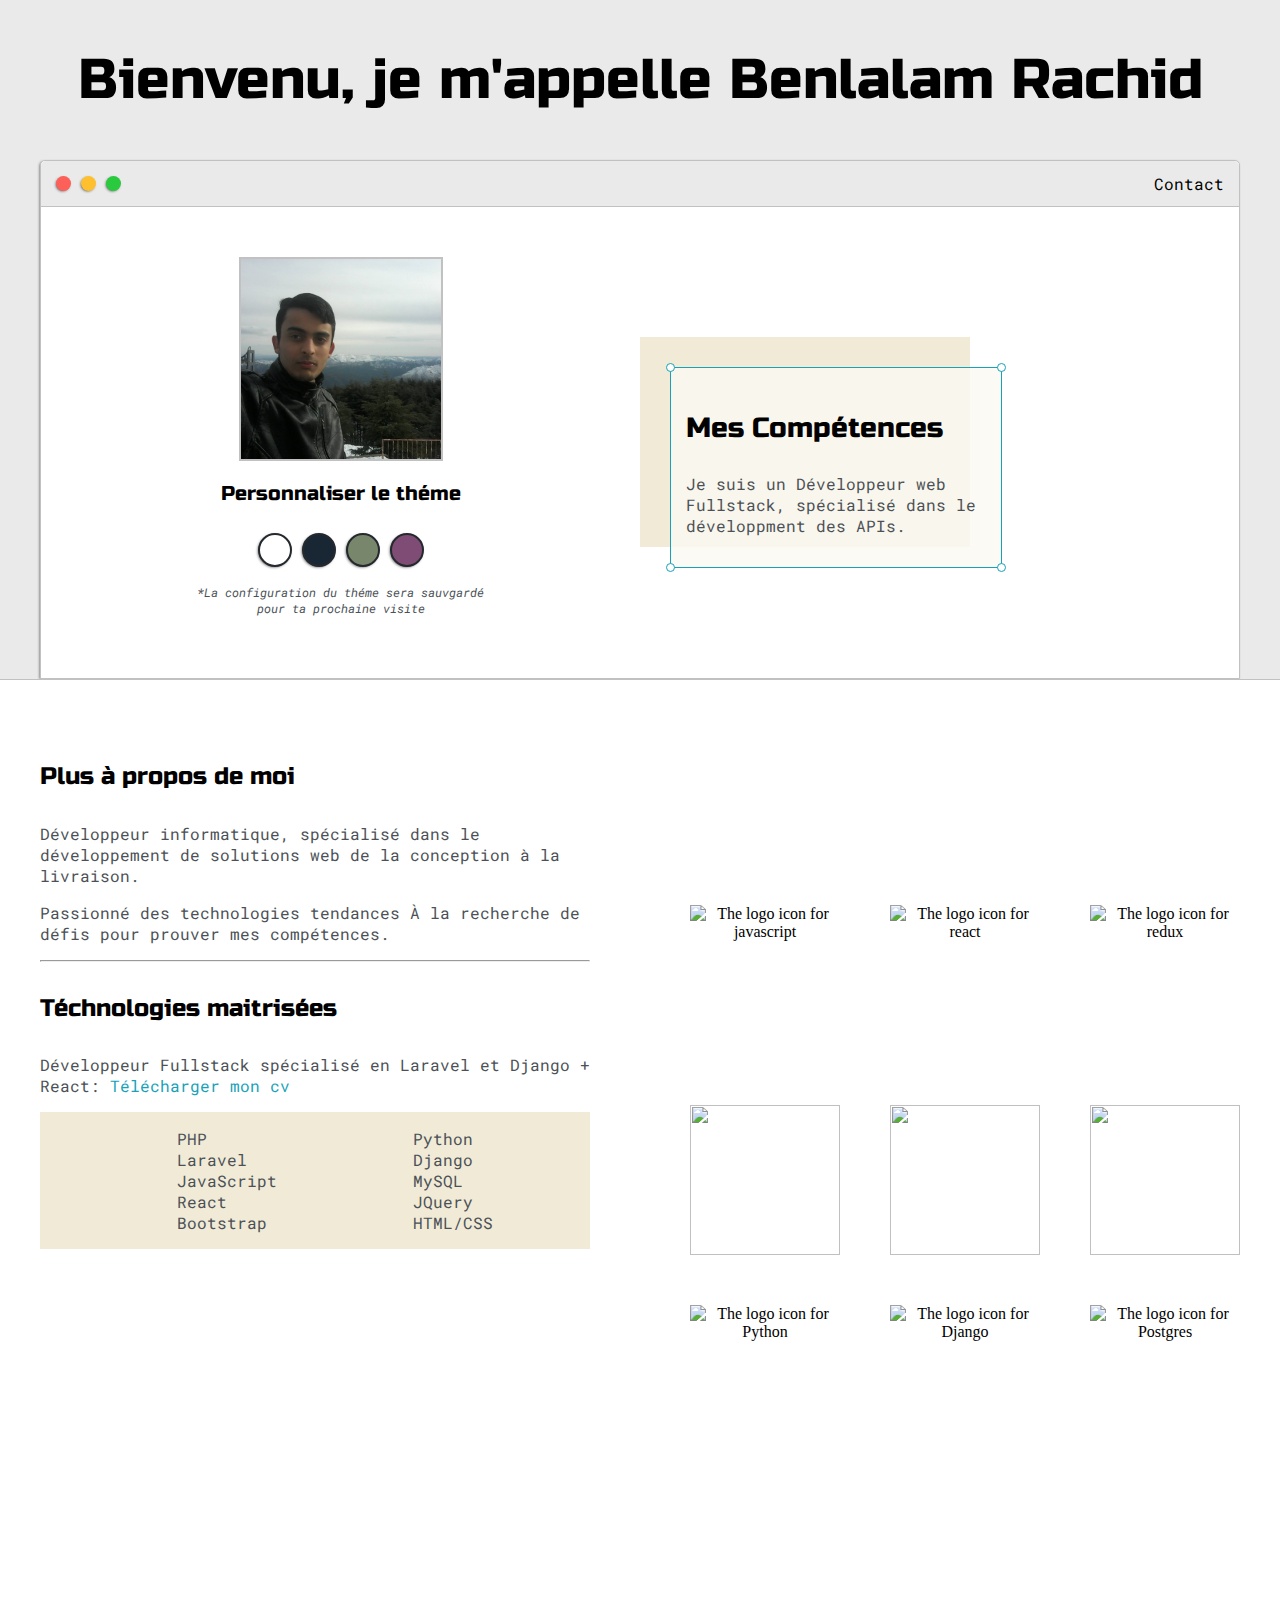
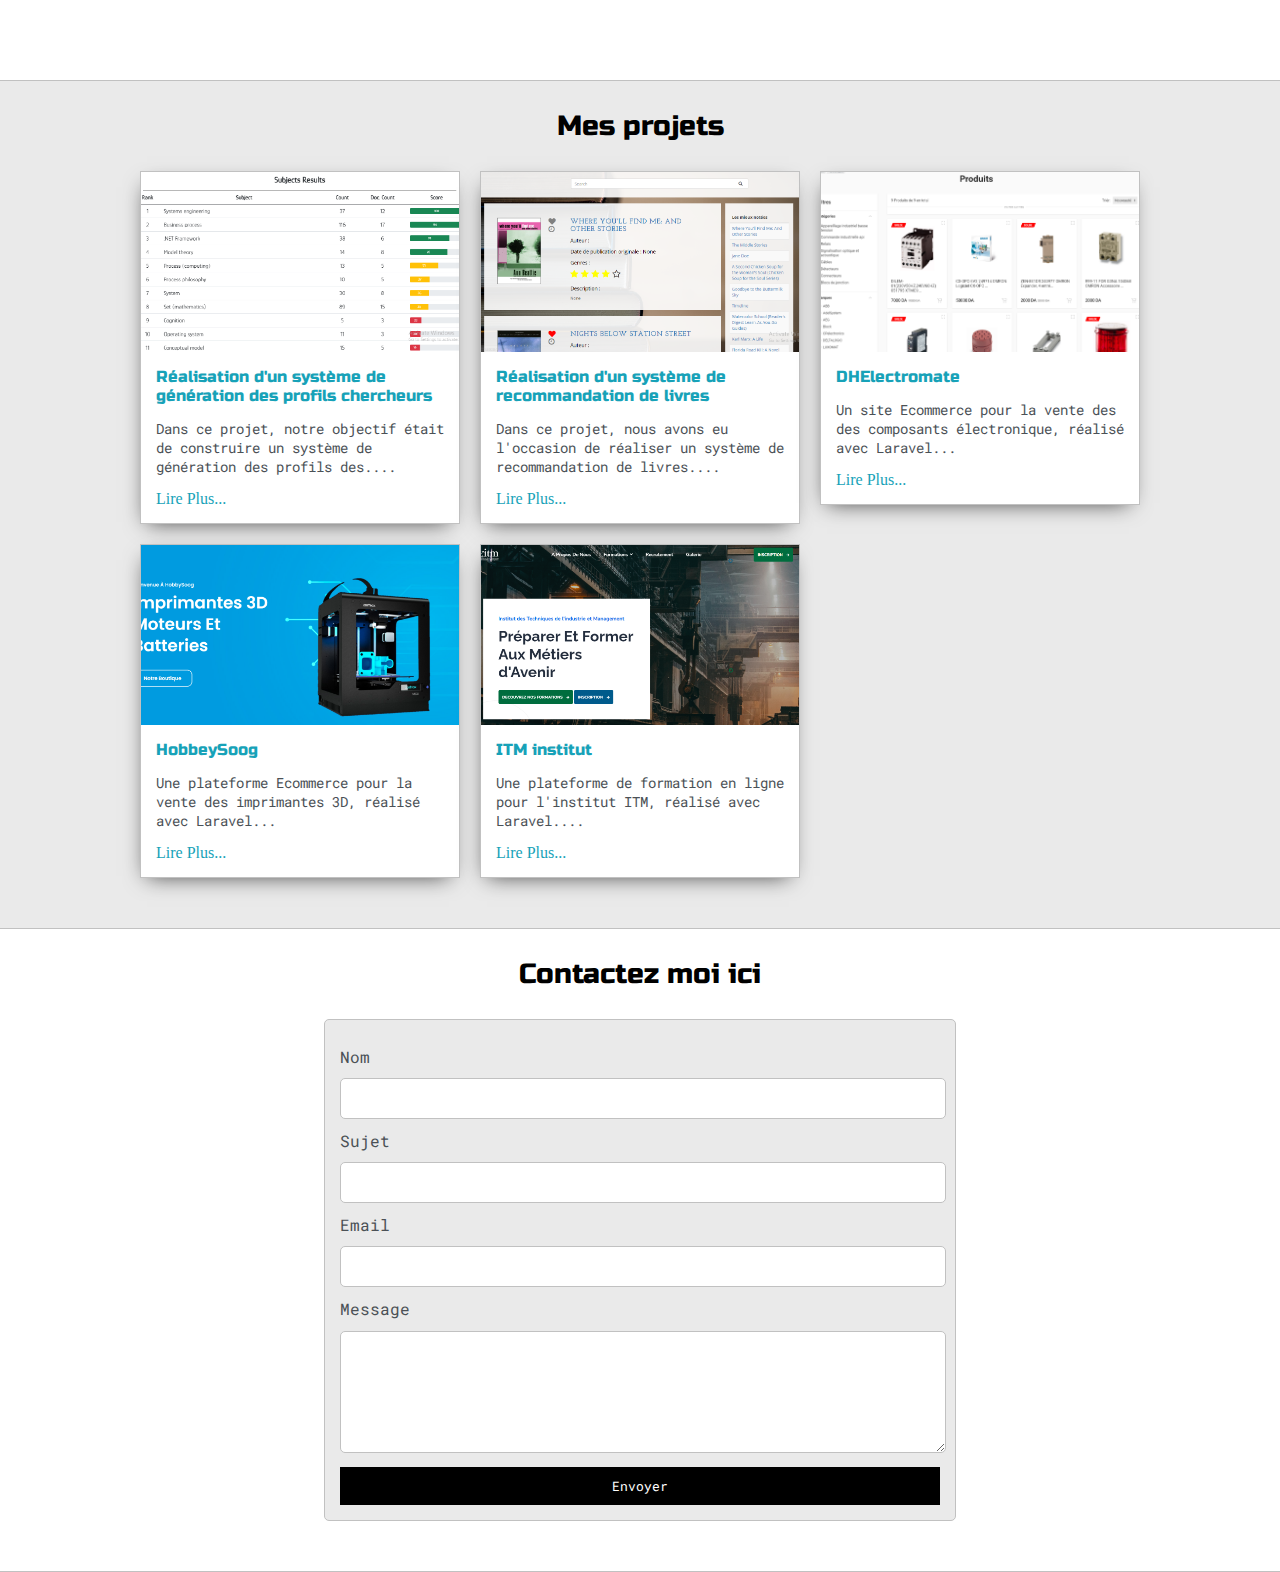
==== commit dd44d33a: "adding projects" ====
--- a/index.html
+++ b/index.html
@@ -138,6 +138,39 @@
 			<div class="post-wrapper">
 				<div>
 					<div class="post">
+						<img class="thumbnail" src="images/Master/Profil.PNG">
+						<div class="post-preview">
+							<h6 class="post-title"><a href="https://researcher-profiling-system.onrender.com"> Réalisation d'un système de génération des profils chercheurs</a></h6>
+							<p class="post-intro">Dans ce projet, notre objectif était de construire un système de génération des profils des....</p>
+							<a href="projects/researcher-profiling.html">Lire Plus...</a>
+						</div>
+					</div>
+				</div>
+
+				<div>
+					<div class="post">
+						<img class="thumbnail" src="images/Lisence/books.PNG">
+						<div class="post-preview">
+							<h6 class="post-title"><a>Réalisation d'un système de recommandation de livres</a></h6>
+							<p class="post-intro">Dans ce projet, nous avons eu l'occasion de réaliser un système de recommandation de livres....</p>
+							<a href="projects/book-recommender.html">Lire Plus...</a>
+						</div>
+					</div>
+				</div>
+
+				<div>
+					<div class="post">
+						<img class="thumbnail" src="images/Dhelectromate/main.PNG">
+						<div class="post-preview">
+							<h6 class="post-title"><a href="https://dhelectromate.com">DHElectromate</a></h6>
+							<p class="post-intro">Un site Ecommerce pour la vente des des composants électronique, réalisé avec Laravel...</p>
+							<a href="#">Lire Plus...</a>
+						</div>
+					</div>
+				</div>
+
+				<div>
+					<div class="post">
 						<img class="thumbnail" src="images/HobbySoog/main.PNG">
 						<div class="post-preview">
 							<h6 class="post-title"><a href="https://hobbysoog.com">HobbeySoog</a></h6>
@@ -149,39 +182,6 @@
 
 				<div>
 					<div class="post">
-						<img class="thumbnail" src="images/Master/Profil.PNG">
-						<div class="post-preview">
-							<h6 class="post-title"><a href="https://researcher-profiling-system.onrender.com"> Réalisation d'un système de génération des profils chercheurs</a></h6>
-							<p class="post-intro">Dans ce projet, notre objectif était de construire un système de génération des profils des....</p>
-							<a href="projects/researcher-profiling.html">Lire Plus...</a>
-						</div>
-					</div>
-				</div>
-
-				<div>
-					<div class="post">
-						<img class="thumbnail" src="images/Lisence/books.PNG">
-						<div class="post-preview">
-							<h6 class="post-title"><a>Réalisation d'un système de recommandation de livres</a></h6>
-							<p class="post-intro">Dans ce projet, nous avons eu l'occasion de réaliser un système de recommandation de livres....</p>
-							<a href="projects/book-recommender.html">Lire Plus...</a>
-						</div>
-					</div>
-				</div>
-				
-				<div>
-					<div class="post">
-						<img class="thumbnail" src="images/Dhelectromate/main.PNG">
-						<div class="post-preview">
-							<h6 class="post-title"><a href="https://dhelectromate.com">DHElectromate</a></h6>
-							<p class="post-intro">Un site Ecommerce pour la vente des des composants électronique, réalisé avec Laravel...</p>
-							<a href="#">Lire Plus...</a>
-						</div>
-					</div>
-				</div>
-
-				<div>
-					<div class="post">
 						<img class="thumbnail" src="images/Itm/main.PNG">
 						<div class="post-preview">
 							<h6 class="post-title"><a href="http://new.institut-itm.com"> ITM institut</a></h6>
